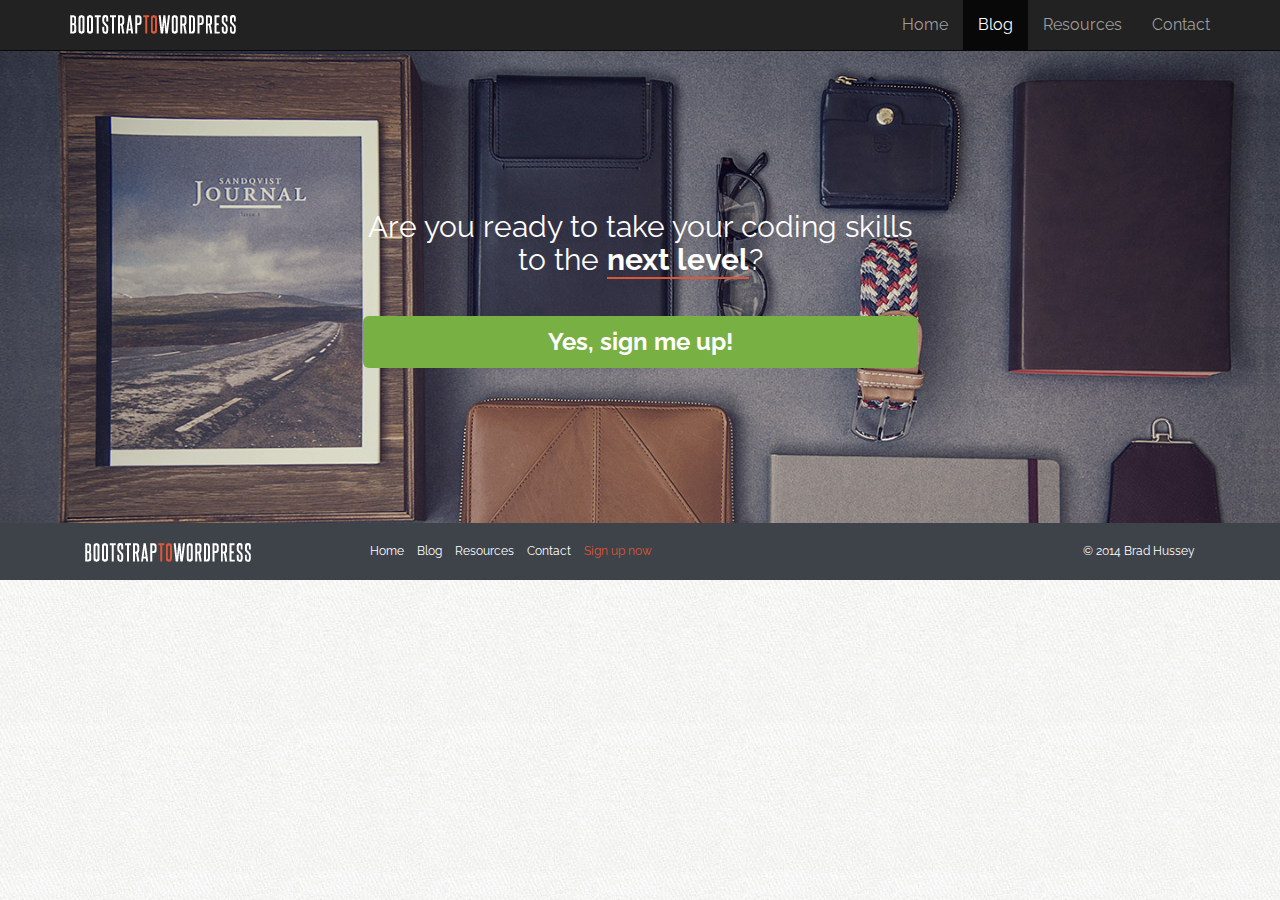
==== blog.html @ 820e3964 "Init blog page" ====
<!DOCTYPE html>
<html>

<head>
    <meta charset="utf-8" />
    <meta http-equiv="Content-Type" content="text/html">
    <title>Bootstrap to Wordpress</title>
    <meta name="viewport" content="width=device-width, initial-scale=1">
    <meta name="description" content="">
    <meta name="author" content="">
    <link rel="icon" href="assets/img/favicon.ico">

    <!-- BOOTSTRAP CORE CSS -->
    <link href="assets/css/bootstrap.min.css" rel="stylesheet">

    <!-- FONTAWESOME FONTS -->
    <link href="assets/css/font-awesome/css/font-awesome.min.css" rel="stylesheet">

    <!-- CUSTOM CSS -->
    <link href="assets/css/custom.css" rel="stylesheet">
    <!-- GOOGLE FONTS -->
    <link href="https://fonts.googleapis.com/css?family=Raleway:400,700&amp;subset=latin-ext" rel="stylesheet">

    <script src="assets/js/main.js"></script>
    <!-- HTML5 shiv and Respond.js IE8 support of HTML5 elements and media queries -->
    <!--[if lt IE 9]>
    <script src="https://oss.maxcdn.com/html5shiv/3.7.2/html5shiv.min.js"></script>
    <script src="https://oss.maxcdn.com/respond/1.4.2/respond.min.js"></script>
    <![endif]-->
</head>

<body class="blog">

<!-- HEADER -->
<header class="site-header" role="banner">
    <!-- NAVBAR =========================== -->
    <div class="navbar-wrapper">
        <div class="navbar navbar-inverse navbar-fixed-top" role="navigation">
            <div class="container">
                <div class="navbar-header">
                    <button type="button" class="navbar-toggle" data-toggle="collapse" data-target=".navbar-collapse">
                        <span class="sr-only">Toggle navigation</span>
                        <span class="icon-bar"></span>
                        <span class="icon-bar"></span>
                        <span class="icon-bar"></span>
                    </button>
                    <a class="navbar-brand" href="/"><img src="assets/img/logo.png" alt="Bootstrap to Wordpress"></a>
                </div> <!-- navbar-header -->
                <div class="navbar-collapse collapse">
                    <ul class="nav navbar-nav navbar-right">
                        <li><a href="index.html">Home</a></li>
                        <li class="active"><a href="blog.html">Blog</a></li>
                        <li><a href="resources.html">Resources</a></li>
                        <li><a href="contact.html">Contact</a></li>
                    </ul> <!-- nav -->
                </div> <!-- navbar-collapse -->
            </div> <!-- container -->
        </div> <!-- navbar -->
    </div> <!-- navbar-wrapper -->

</header>


<!-- SIGNUP -->
<section id="signup" data-type="background" data-speed="4">
    <div class="container">
        <div class="row">
            <div class="col-sm-6 col-sm-offset-3">
                <h2>Are you ready to take your coding skills to the <strong>next level</strong>?</h2>
                <p><a href="" class="btn btn-lg btn-block btn-success">Yes, sign me up!</a></p>
            </div><!-- end col -->
        </div><!-- row -->
    </div><!-- container -->
</section><!-- signup -->

<!-- FOOTER -->
<footer>
    <div class="container">
        <div class="col-sm-3">
            <p><a href="/"><img src="assets/img/logo.png" alt="Bootstrap to WordPress"></a></p>
        </div><!-- end col -->
        <div class="col-sm-6">
            <nav>
                <ul class="list-unstyled list-inline">
                    <li><a href="">Home</a></li>
                    <li><a href="">Blog</a></li>
                    <li><a href="">Resources</a></li>
                    <li><a href="">Contact</a></li>
                    <li class="signup-link"><a href="">Sign up now</a></li>
                </ul>
            </nav>
        </div><!-- end col -->
        <div class="col-sm-3">
            <p class="pull-right">&copy; 2014 Brad Hussey</p>
        </div><!-- end col -->
    </div><!-- container -->
</footer>

<!-- MODAL -->
<div class="modal fade" id="myModal">
    <div class="modal-dialog">
        <div class="modal-content">
            <div class="modal header">
                <button type="button" class="close" data-dismiss="modal">
                    <span aria-hidden="true">&times;</span>
                    <span class="sr-only">close</span>
                </button>
                <h4 class="modal-title" id="myModalLabel"><i class="fa fa-envelope"></i>
                    Subscribe to our mailing list
                </h4>
            </div> <!-- modal header -->

            <div class="modal-body">
                <p>Simply enter your name and email! As a thank you for joining us, we're going to give you one of
                    our best-selling courses, <em> for free</em></p>
                <form class="form-inline" role="form">
                    <div class="form-group">
                        <label class="sr-only" for="subscribe-name">Your first name</label>
                        <input type="text" class="form-control" id="subscribe-name" placeholder="Your first name">
                    </div> <!-- form group -->
                    <div class="form-group">
                        <label class="sr-only" for="subscribe-email">Your email</label>
                        <input type="text" class="form-control" id="subscribe-email" placeholder="Your email">
                    </div> <!-- form group -->

                    <input type="submit" class="btn btn-danger" value="subscribe">
                </form> <!-- form inline -->
                <hr>
                <p><small>By providing your email you consent to receiving occasional promotional emails &amp;
                    newsletters. <br>No sapm, just good stuff. We respect your privacy &amp; you may
                    unsubscribe at any time</small></p>

            </div> <!-- modal body-->

        </div> <!-- modal content-->
    </div> <!-- modal dialog -->
</div> <!-- modal -->

<!-- BOOTSTRAP CORE JAVASCRIPT -->
<script src="https://ajax.googleapis.com/ajax/libs/jquery/3.3.1/jquery.min.js"></script>

<script src="assets/js/bootstrap.min.js"></script>
<script src="assets/js/main.js"></script>

<!-- Typekit fonts
<script src="//use.typekit.net/gla7wnd.js"></script>
<script>try{Typekit.load();}catch(e){}</script> -->

</body>

</html>
---- assets/css/custom.css ----
/* COLOUR REFERENCES
Green:  #79b044
Salmon: #dd5638
Blue Gray: #3e4249
*/

/* GENERAL */
body {
  margin-top: 50px;
  font-family: 'proxima-nova', 'Raleway', Helvetica, sans-serif;
  font-size: 16px;
  background: url('../img/tile.jpg') top left repeat;
}

/* GLOBAL */
h1,h2,h3,h4,h5,h6 {
  -webkit-font-smoothing: antialiased;
  text-rendering: optimizeLegibility;
  font-weight: bold;
}

h1{
  font-size: 3em;
}

h1,h2{
  margin: 0 0 40px;
}

h3{
  margin: 20px 0;
}

h4{
  font-size: 18px;
}

p{
  margin: 0 0 15px;
}

p.lead{
  font-weight: normal;
}

a:link, a:visited{
  color: #dd5638;
}

a:hover{
  text-decoration: none;
  color: #c9302c;
}

button, input, .btn, a.btn{
  -webkit-font-smoothing: antialiased;
  text-rendering: optimizeLegibility;
  color: white;
}

.btn {
  font-weight: bold;
}

.btn:focus{
  outline: none !important; 
}

.btn-danger {
  background-color: #dd5638;
  border-color: #d95131;
}

.btn-success{
  background: #79b044;
  border: none;
}

.btn-success:hover{
  background: #6a9b3d;
  border-color: #6a9b3d;
}

img{
  max-width: 100%;
}

.modal-content{
  background: url('../img/tile.jpg') top left repeat;
}

.badge.social{
  background: #ccc;
  font-size: 24px;
  height: 40px;
  width: 40px;
  text-align: center;
  line-height: 42px;
  margin: 0 5px 20px 0;
  padding: 0;
  -webkit-border-radius: 50px;
  -moz-border-radius: 50px;
  border-radius: 50px;
  color: white;
}

.badge.social.twitter:hover{
  background: #55acee;
}

.badge.social.facebook:hover{
  background: #3b5998;
}

.badge.social.gplus:hover{
  background: #db4b39;
}

blockquote{
  padding: 0;
  border: none;
  font-style: italic;
  text-align: left;
}

blockquote cite{
  display: block;
  color:  #777;
  margin: 15px 0 0 0;
}

blockquote::before{
  display: none;
}

/* HERO SECTION */
#hero{
  background: url('../img/hero-bg.jpg') 50% 0 repeat fixed;
  min-height: 500px;
  padding: 40px;
  color: white;
  -webkit-font-smoothing: antialiased;
  text-rendering: optimizeLegibility;
}

#hero article {
  width: 100%;
  text-align: center;
}

#hero .hero-text {
  margin-top: 30px;
}

#price-timeline {
  margin: 30px 0 60px;
  text-align: center;
}

#price-timeline .price {
  display: inline-block;
  margin: 0 2% 0 0;
  width: 30%;
  background: #3e4249;
  padding: 10px 20px 30px;
  position: relative;
  vertical-align: top;
}

#price-timeline .price.active {
  background: #dd5638;
}

#price-timeline .price span{
  background: #101010;
  display: block;
  height: 70px;
  width: 70px;
  text-align: center;
  line-height: 70px;
  font-weight: bold;
  font-size: 24px;
  border-radius: 100%;
  -webkit-border-radius: 100%;
  -moz-border-radius: 100%;
  position: absolute;
  bottom: -35px;
  left: 50%;
  margin-left: -35px;
}

#price-timeline h4{
  margin: 0 0 10px;
}

#price-timeline h4 small {
  color: white;
  font-weight: bold;
  display: block;
}

/* LAYOUT */

.row + .row{
  margin-top: 20px;
}

section{
  padding: 80px 0;
}

.section-header{
  text-align: center;
}

section h2{
  margin: 20px 0 40px;
}

section h3{
  margin: 30px 0 10px;
}

#optin{
  background: #3e4249;
  padding: 20px 0;
  color: white;
  -webkit-font-smoothing: antialiased;
  text-rendering: optimizeLegibility;
  font-size: 1.2em;
}

#optin p{
  margin: 7px 0 0 0;
}

#who-benefits{
  background: white;
}

#course-features{
  background: #3e4249;
  color: white;
  text-align: center;
}

#featurette{
  background: url('../img/stuff-bg.jpg') 50% 100% repeat fixed;
  background-size: cover;
}

#instructor{
  background: white url('../img/brad-elvis.png') 90% -10px no-repeat;
}

#instructor h2{
  margin: 0 0 20px;
}

#instructor .num{
  display: table;
  font-size: 30px;
  font-weight: bold;
  color: white;
  line-height: 24px;
  height: 140px;
  width: 140px;
  text-align: center;
  background: #dd5638;
  -webkit-border-radius: 100%;
  -moz-border-radius: 100%;
  border-radius: 100px;
  text-rendering: optimizeLegibility;
}

#instructor .num .num-content{
  display: table-cell;
  vertical-align: middle;
}

#instructor .num span{
  display: block;
  font-size: 20px;
  font-weight: normal;
}

#kudos{
  text-align: center;
}

.testimonial{
  margin-bottom: 60px;
}

.testimonial img{
  -webkit-border-radius: 50%;
  -moz-border-radius: 50%;
  border-radius: 50%;
}

#signup{
  text-align: center;
  background: url('../img/hipster-stuff.jpg') center center repeat fixed;
  background-size: cover;
  color: white;
  padding: 140px 0;
}

#signup h2{
  font-weight: normal;
}

#signup h2 strong{
  border-bottom: solid 2px #dd5638;
}

#signup .btn{
  font-size: 24px;
}

footer {
  background: #3e4249;
  color: white;
  padding: 20px 0 10px;
  font-size: 12px;
}

footer p{
  margin: 0;
}

footer a:link, footer a:visited{
  color: white;
}

footer a:hover{
  color: #dd5638;
}

footer li.signup-link a {
  color: #dd5638;
}

footer li.signup-link a:hover{
  font-weight: bold;
}

/* CUSTOM ICON SPRITES */
i.ci{
  display: inline-block;
  height: 40px;
  width: 40px;
  background: url('../img/icon-sprite.png') no-repeat;
}

.ci.ci-computer   { background-position: 0 0;}
.ci.ci-watch      { background-position: -40px 0;}
.ci.ci-calendar   { background-position: -80px 0;}
.ci.ci-community  { background-position: -120px 0;}
.ci.ci-instructor { background-position: -160px 0;}
.ci.ci-device     { background-position: -200px 0;}


/* MEDIA QUERIES */
@media screen and (max-width: 991px) {
  #instructor .container{
    background: rgba(255, 255, 255, 0.8);
    padding: 20px;
  }
}

@media screen and (max-width: 767px){
  .logo {
    width: 50%;
  }

  #optin p{
    margin: 0 0 10px;
  }

  #featurette iframe {
    height: 240px;
  }
}

@media screen and (max-width: 586px){
  #instructor .num{
    height: 100px;
    width: 100px;
    font-size: 22px;
  }
}
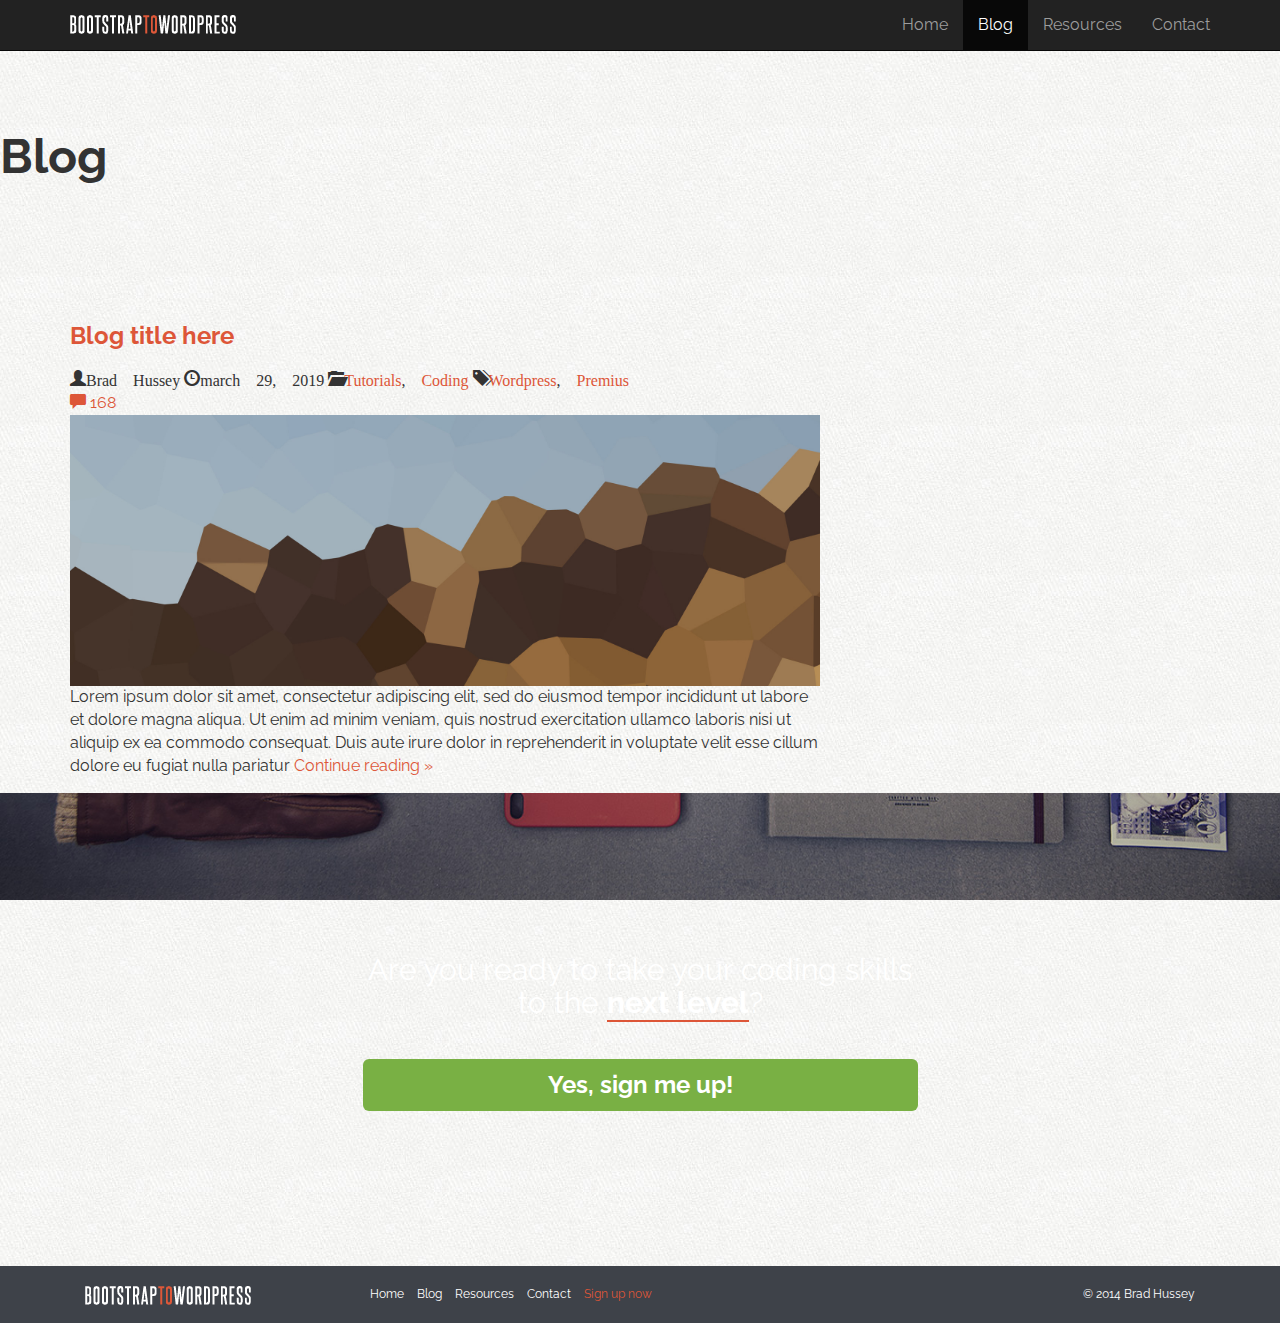
==== commit 05bd199a: "add blog article" ====
--- a/blog.html
+++ b/blog.html
@@ -59,6 +59,40 @@
     </div> <!-- navbar-wrapper -->
 
 </header>
+
+<section class="feature-image feature-image-default-alt" data-type="background" data-speed="2">
+    <h1 class="page-title">Blog</h1>
+</section>
+
+<!-- SECTION TITLE -->
+<div class="container">
+    <div class="row" id="primary">
+        <main id="content" class="col-sm-8" role="main">
+            <article class="post">
+                <header>
+                    <h3><a href="post.html">Blog title here</a></h3>
+                    <div class="post-details">
+                        <span class="glyphicon glyphicon-user">Brad Hussey</span>
+                        <span class="glyphicon glyphicon-time"><time>march 29, 2019</time></span>
+                        <span class="glyphicon glyphicon-folder-open"><a href="">Tutorials</a>, <a href="">Coding</a></span>
+                        <span class="glyphicon glyphicon-tags"><a href="">Wordpress</a>, <a href="">Premius</a></span>
+                        <div class="post-comments-badge">
+                            <a href=""><span class="glyphicon glyphicon-comment"></span> 168</a>
+                        </div> <!-- post-comments-badge -->
+                    </div><!-- post-details -->
+                </header> <!-- header -->
+                <div class="post-image">
+                    <img src="assets/img/hero-bg.jpg" alt="Hero image">
+                </div> <!-- post-image -->
+                <div class="post-excerpt">
+                    <p>Lorem ipsum dolor sit amet, consectetur adipiscing elit, sed do eiusmod tempor incididunt ut labore et dolore magna aliqua. Ut enim ad minim veniam, quis nostrud exercitation ullamco laboris nisi ut aliquip ex ea commodo consequat. Duis aute irure dolor in reprehenderit in voluptate velit esse cillum dolore eu fugiat nulla pariatur
+                        <a href="post.html">Continue reading &raquo;</a></p>
+
+                </div> <!-- post-excerpt -->
+            </article> <!-- article -->
+        </main> <!-- main -->
+    </div>  <!-- row -->
+</div>  <!-- container -->
 
 
 <!-- SIGNUP -->
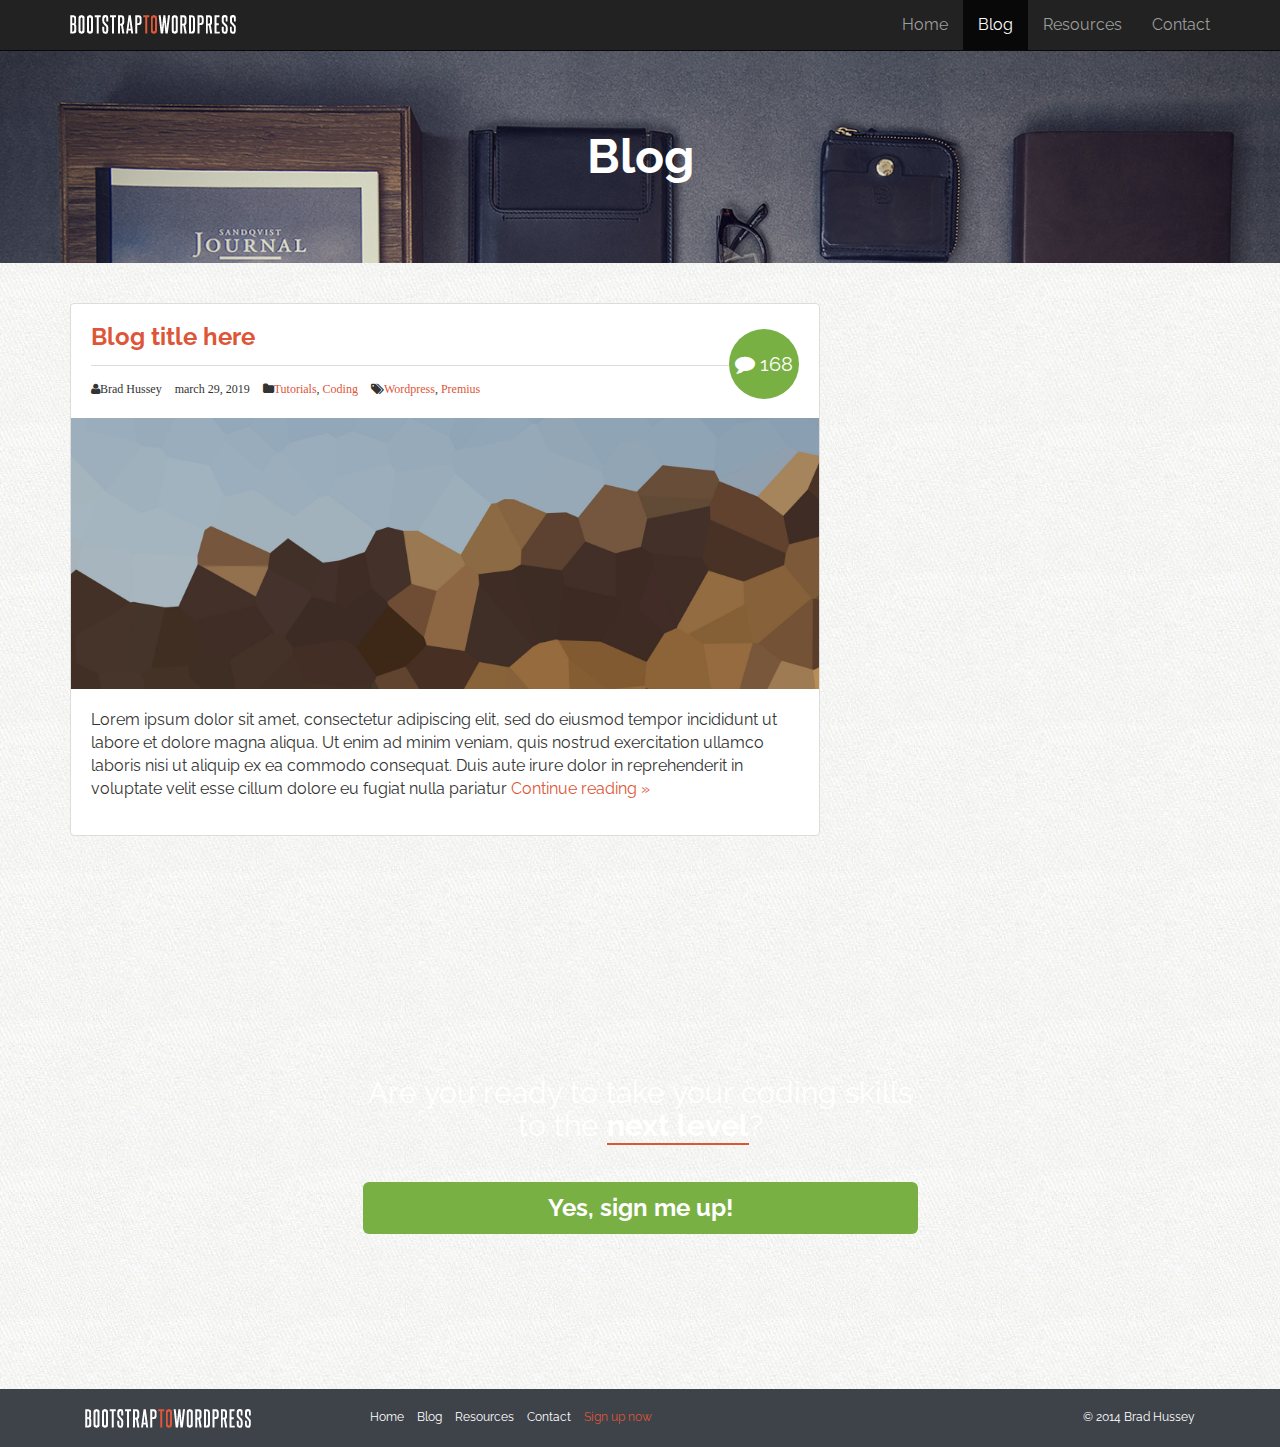
==== commit e10d1e8c: "add blog css in scutom.css" ====
--- a/blog.html
+++ b/blog.html
@@ -72,12 +72,12 @@
                 <header>
                     <h3><a href="post.html">Blog title here</a></h3>
                     <div class="post-details">
-                        <span class="glyphicon glyphicon-user">Brad Hussey</span>
-                        <span class="glyphicon glyphicon-time"><time>march 29, 2019</time></span>
-                        <span class="glyphicon glyphicon-folder-open"><a href="">Tutorials</a>, <a href="">Coding</a></span>
-                        <span class="glyphicon glyphicon-tags"><a href="">Wordpress</a>, <a href="">Premius</a></span>
+                        <i class="fa fa-user">Brad Hussey</i>
+                        <i class="fa fa-clock_o"><time>march 29, 2019</time></i>
+                        <i class="fa fa-folder"><a href="">Tutorials</a>, <a href="">Coding</a></i>
+                        <i class="fa fa-tags"><a href="">Wordpress</a>, <a href="">Premius</a></i>
                         <div class="post-comments-badge">
-                            <a href=""><span class="glyphicon glyphicon-comment"></span> 168</a>
+                            <a href=""><span class="fa fa-comment"></span> 168</a>
                         </div> <!-- post-comments-badge -->
                     </div><!-- post-details -->
                 </header> <!-- header -->
--- a/assets/css/custom.css
+++ b/assets/css/custom.css
@@ -221,6 +221,33 @@
   margin: 30px 0 10px;
 }
 
+/* BLOG HEADER */
+
+#primary{
+  padding-top: 40px;
+  padding-bottom: 40px;
+}
+
+.feature-image{
+  display: table;
+  width: 100%;
+}
+.feature-image-default{
+  background: url("../img/stuff-feature.jpg") no-repeat;
+  background-size: cover;
+}
+.feature-image-default-alt{
+  background: url("../img/hipster-stuff.jpg") no-repeat;
+  background-size: cover;
+}
+.feature-image h1{
+  display: table-cell;
+  vertical-align: middle;
+  text-align: center;
+  color: white;
+}
+
+
 #optin{
   background: #3e4249;
   padding: 20px 0;
@@ -344,6 +371,76 @@
 footer li.signup-link a:hover{
   font-weight: bold;
 }
+
+/* BLOG */
+.post {
+  position: relative;
+  border: solid 1px #ddd;
+  background: white;
+  margin: 0 0 40px;
+  -webkit-border-radius: 4px;
+  -moz-border-radius: 4px;
+  border-radius: 4px;
+}
+.post header,
+.post .post-excerpt {
+  padding: 20px;
+} 
+.post header h1,
+.post header h3 {
+  margin: 0 0 15px;
+  padding: 0 0 15px;
+  border-bottom: solid 1px #ddd;
+}
+.post header h1 {
+  font-size: 24px;
+}
+.post-image {
+  height: auto;
+}
+.post-details {
+  font-size: 12px;
+  width: 90%;
+}
+.post-details i.fa {
+  padding-left: 10px;
+}
+.post-details i.fa:first-child {
+  padding: 0;
+}
+
+/* COMMENTS */
+.post-comments-badge {
+  height: 70px;
+  width: 70px;
+  position: absolute;
+  top: 25px;
+  right: 20px;
+  border: none;
+  -webkit-border-radius: 100%;
+  -moz-border-radius: 100%;
+  border-radius: 100%;
+  background: #79b044;
+  text-align: center;
+  display: table;
+}
+.post-comments-badge a {
+  display: table-cell;
+  vertical-align: middle;
+  color: white;
+  font-size: 20px;
+  line-height: 20px;
+}
+.post-comments-badge i.fa{
+  display: block;
+  font-size: 15px;
+  padding: 0;
+  margin-bottom: 4px;
+}
+.post-comments-badge:hover{
+  background-color: #8bc653;
+}
+
 
 /* CUSTOM ICON SPRITES */
 i.ci{
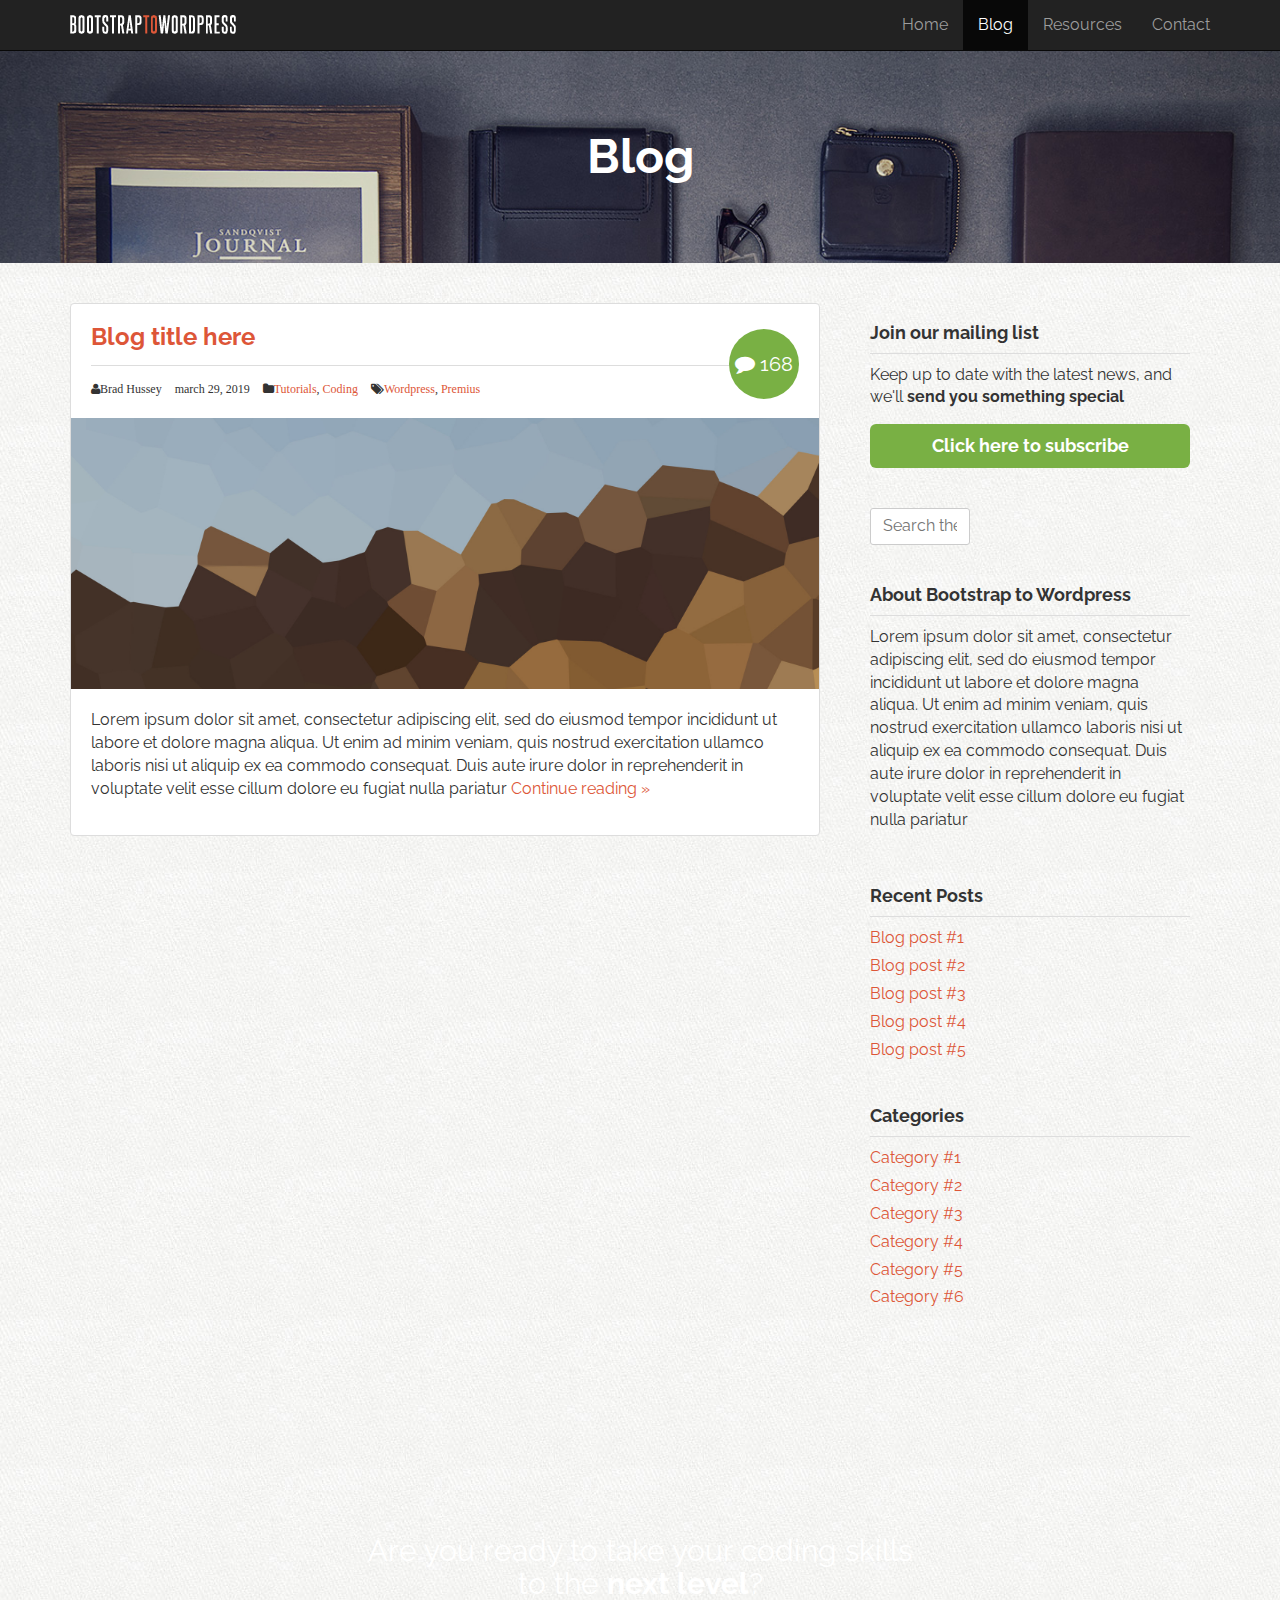
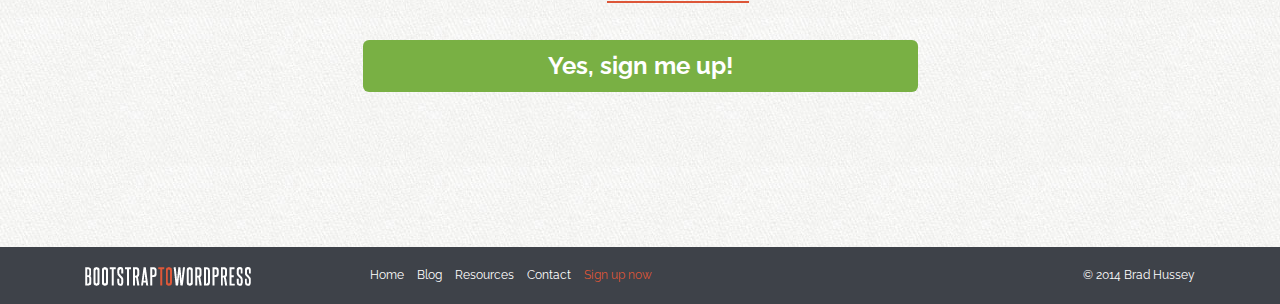
==== commit 8614b0af: "add blog sidebar and css" ====
--- a/blog.html
+++ b/blog.html
@@ -91,6 +91,50 @@
                 </div> <!-- post-excerpt -->
             </article> <!-- article -->
         </main> <!-- main -->
+
+        <!-- SIDEBAR --------------------------------------------------------------->
+        <aside class="col-sm-4">
+            <div class="widget">
+                <h4>Join our mailing list</h4>
+                <p>Keep up to date with the latest news, and we'll <strong>send you something special</strong></p>
+                <button class="btn btn-success btn-lg btn-block" data-toggle="modal" data-target="#myModal">
+                    Click here to subscribe
+                </button>
+            </div> <!-- widget -->
+            <div class="widget">
+                <form role="form" class="search-form" >
+                    <label for="sidebar-search" class="sr-only"></label>
+                    <input type="text" id="sidebar-search" placeholder="Search the blog...">
+                </form>
+            </div> <!-- widget -->
+            <div class="widget">
+                <h4>About Bootstrap to Wordpress</h4>
+                <p>Lorem ipsum dolor sit amet, consectetur adipiscing elit, sed do eiusmod tempor incididunt ut labore et dolore magna aliqua. Ut enim ad minim veniam, quis nostrud exercitation ullamco laboris nisi ut aliquip ex ea commodo consequat. Duis aute irure dolor in reprehenderit in voluptate velit esse cillum dolore eu fugiat nulla pariatur</p>
+            </div> <!-- widget -->
+            <div class="widget">
+                <h4>Recent Posts</h4>
+                <ul>
+                    <li><a href="">Blog post #1</a></li>
+                    <li><a href="">Blog post #2</a></li>
+                    <li><a href="">Blog post #3</a></li>
+                    <li><a href="">Blog post #4</a></li>
+                    <li><a href="">Blog post #5</a></li>
+                </ul>
+            </div> <!-- widget -->
+            <div class="widget">
+                <h4>Categories</h4>
+                <ul>
+                    <li><a href="">Category #1</a></li>
+                    <li><a href="">Category #2</a></li>
+                    <li><a href="">Category #3</a></li>
+                    <li><a href="">Category #4</a></li>
+                    <li><a href="">Category #5</a></li>
+                    <li><a href="">Category #6</a></li>
+                </ul>
+            </div> <!-- widget -->
+        </aside>
+
+
     </div>  <!-- row -->
 </div>  <!-- container -->
 
--- a/assets/css/custom.css
+++ b/assets/css/custom.css
@@ -373,7 +373,7 @@
 }
 
 /* BLOG */
-.post {
+.post, widget {
   position: relative;
   border: solid 1px #ddd;
   background: white;
@@ -407,6 +407,28 @@
 }
 .post-details i.fa:first-child {
   padding: 0;
+}
+/* WIDGETS */
+
+.widget{
+  padding: 20px;
+}
+.widget h4 {
+  margin: 0 0 10px;
+  padding: 0 0 10px;
+  border-bottom: solid 1px #ddd;
+}
+.widget ul{
+  list-style: none;
+  margin: 0;
+  padding: 0;
+}
+.widget ul li{
+  margin: 0 0 5px;
+}
+.widget ul li:hover {
+  position: relative;
+  left: 1px;
 }
 
 /* COMMENTS */
@@ -457,6 +479,31 @@
 .ci.ci-instructor { background-position: -160px 0;}
 .ci.ci-device     { background-position: -200px 0;}
 
+/* FORMS */
+
+label{
+  display: block;
+  font-weight: bold;
+}
+input[type="text"],
+input[type="email"],
+input[type="url"],
+input[type="password"],
+input[type="search"],
+textarea {
+  color: #666;
+  border: 1px solid #ccc;
+  -webkit-border-radius: 3px;
+  -moz-border-radius: 3px;
+  border-radius: 3px;
+  display: block;
+  -webkit-box-sizing: border-box;
+  -moz-box-sizing: border-box;
+  box-sizing: border-box;
+  width: 100px;
+  padding: 6px 12px;
+}
+
 
 /* MEDIA QUERIES */
 @media screen and (max-width: 991px) {
